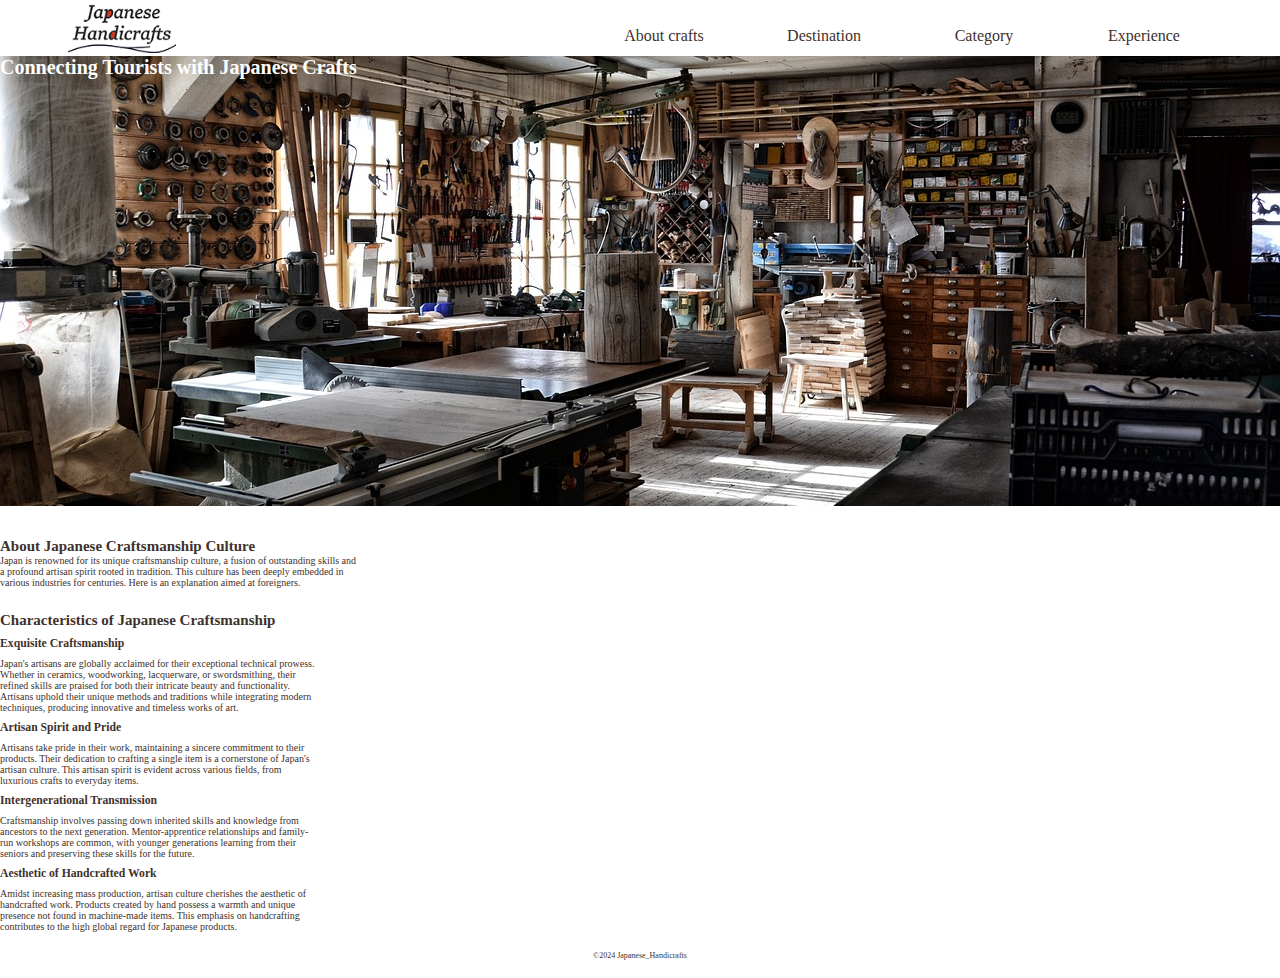
==== index.html @ d25948ee "indexの見た目を整え中" ====
<!DOCTYPE html>
<html lang="en">

<head>
    <meta charset="UTF-8">
    <meta name="viewport" content="width=device-width, initial-scale=1.0">
    <title>Japanese Handicrafts</title>

    <!-- 公開の際必要なmeta情報 課題時はコメントでも可です -->
    <meta name="twitter:card" content="summary">
    <meta name="twitter:site" content="@twitteraccount">
    <meta property="og:site_name" content="サイト名">
    <meta property="og:title" content="サイトタイトル">
    <meta property="og:description" content="サイト説明文">
    <meta property="og:url" content="https://hoge.ecc.com/">
    <meta property="og:image" content="https://hoge.ecc.com/ogp.png">
    <meta property="og:type" content="website">
    <link rel="shortcut icon" href="http://www.hoge.hoge/favicon.ico" type="image/vnd.microsoft.icon">
    <link rel="apple-touch-icon" href="http://www.hoge.hoge/logo.png">

    <!-- ページのスタイルはheadの最後に記載 -->
    <link rel="stylesheet" href="css/ress.css">
    <link rel="stylesheet" href="sass/index.css">
</head>

<body>
    <div class="container">
        <header>
            <div class="headarea">
                <a class="logo" href="index.html">
                    <div class="logoimg">
                        <img src="/img/logo_short_rgb.png" alt="Japanese Handicrafts">
                    </div>
                </a>
                <div class="menuarea">
                    <nav class="desktopmenu">
                        <ul>
                            <li><a href="about.html">About crafts</a></li>
                            <li><a href="destination.html">Destination</a></li>
                            <li><a href="category.html">Category</a></li>
                            <li><a href="experience.html">Experience</a></li>
                        </ul>
                    </nav>

                    <div class="hamburgermenu">
                        <span></span>
                        <span></span>
                        <span></span>
                    </div>
                </div>
            </div>
            <ul class="slide">
                <li><a href="about.html">About crafts</a></li>
                <li><a href="destination.html">Destination</a></li>
                <li><a href="category.html">Category</a></li>
                <li><a href="experience.html">Experience</a></li>
            </ul>
        </header>
        <!-- main -->
        <main>
            <div class="firstview">
                <h1>Connecting Tourists with Japanese Crafts</h1>
            </div>
            <div class="description">
                <section>
                    <h2>About Japanese Craftsmanship Culture</h2>
                    <p>
                        Japan is renowned for its unique craftsmanship culture, a fusion of outstanding skills and a
                        profound
                        artisan spirit rooted in tradition. This culture has been deeply embedded in various industries
                        for
                        centuries. Here is an explanation aimed at foreigners.
                    </p>
                </section>
                <div class="fourdesc">
                    <h2>Characteristics of Japanese Craftsmanship</h2>
                    <section>
                        <h3>Exquisite Craftsmanship</h3>
                        <p>Japan's artisans are globally acclaimed for their exceptional technical prowess. Whether in
                            ceramics,
                            woodworking, lacquerware, or swordsmithing, their refined skills are praised for both their
                            intricate
                            beauty and functionality. Artisans uphold their unique methods and traditions while
                            integrating
                            modern
                            techniques, producing innovative and timeless works of art.
                        </p>
                    </section>
                    <section>
                        <h3>Artisan Spirit and Pride</h3>
                        <p>Artisans take pride in their work, maintaining a sincere commitment to their products. Their
                            dedication
                            to crafting a single item is a cornerstone of Japan's artisan culture. This artisan spirit
                            is
                            evident
                            across various fields, from luxurious crafts to everyday items.
                        </p>
                    </section>
                    <section>
                        <h3>Intergenerational Transmission</h3>
                        <p>Craftsmanship involves passing down inherited skills and knowledge from ancestors to the next
                            generation.
                            Mentor-apprentice relationships and family-run workshops are common, with younger
                            generations
                            learning
                            from their seniors and preserving these skills for the future.
                        </p>
                    </section>
                    <section>
                        <h3>Aesthetic of Handcrafted Work</h3>
                        <p>Amidst increasing mass production, artisan culture cherishes the aesthetic of handcrafted
                            work.
                            Products
                            created by hand possess a warmth and unique presence not found in machine-made items. This
                            emphasis
                            on
                            handcrafting contributes to the high global regard for Japanese products.
                        </p>
                    </section>
                </div>
            </div>
        </main>
        <footer>
            <p><small>&copy;2024 Japanese_Handicrafts</small></p>
        </footer>
    </div>

    <script src="js/index.js"></script>
</body>

</html>
---- css/ress.css ----
/* resset.dev • v5.0.2 */

/* # =================================================================
    # Global selectors
   # ================================================================= */

html {
    box-sizing: border-box;
    -webkit-text-size-adjust: 100%; /* Prevent adjustments of font size after orientation changes in iOS */
    word-break: normal;
    -moz-tab-size: 4;
    tab-size: 4;
}

*,
::before,
::after {
    background-repeat: no-repeat; /* Set `background-repeat: no-repeat` to all elements and pseudo elements */
    box-sizing: inherit;
}

::before,
::after {
    text-decoration: inherit; /* Inherit text-decoration and vertical align to ::before and ::after pseudo elements */
    vertical-align: inherit;
}

* {
    padding: 0; /* Reset `padding` and `margin` of all elements */
    margin: 0;
}

/* # =================================================================
    # General elements
    # ================================================================= */

hr {
    overflow: visible; /* Show the overflow in Edge and IE */
    height: 0; /* Add the correct box sizing in Firefox */
    color: inherit; /* Correct border color in Firefox. */
}

details,
main {
    display: block; /* Render the `main` element consistently in IE. */
}

summary {
    display: list-item; /* Add the correct display in all browsers */
}

small {
    font-size: 80%; /* Set font-size to 80% in `small` elements */
}

[hidden] {
    display: none; /* Add the correct display in IE */
}

abbr[title] {
    border-bottom: none; /* Remove the bottom border in Chrome 57 */
    /* Add the correct text decoration in Chrome, Edge, IE, Opera, and Safari */
    text-decoration: underline;
    text-decoration: underline dotted;
}

a {
    background-color: transparent; /* Remove the gray background on active links in IE 10 */
}

a:active,
a:hover {
    outline-width: 0; /* Remove the outline when hovering in all browsers */
}

code,
kbd,
pre,
samp {
    font-family: monospace, monospace; /* Specify the font family of code elements */
}

pre {
    font-size: 1em; /* Correct the odd `em` font sizing in all browsers */
}

b,
strong {
    font-weight: bolder; /* Add the correct font weight in Chrome, Edge, and Safari */
}

/* https://gist.github.com/unruthless/413930 */
sub,
sup {
    font-size: 75%;
    line-height: 0;
    position: relative;
    vertical-align: baseline;
}

sub {
    bottom: -0.25em;
}

sup {
    top: -0.5em;
}

table {
    border-color: inherit; /* Correct border color in all Chrome, Edge, and Safari. */
    text-indent: 0; /* Remove text indentation in Chrome, Edge, and Safari */
}

iframe {
    border-style: none;
}

/* # =================================================================
    # Forms
    # ================================================================= */

input {
    border-radius: 0;
}

[type='number']::-webkit-inner-spin-button,
[type='number']::-webkit-outer-spin-button {
    height: auto; /* Correct the cursor style of increment and decrement buttons in Chrome */
}

[type='search'] {
    -webkit-appearance: textfield; /* Correct the odd appearance in Chrome and Safari */
    outline-offset: -2px; /* Correct the outline style in Safari */
}

[type='search']::-webkit-search-decoration {
    -webkit-appearance: none; /* Remove the inner padding in Chrome and Safari on macOS */
}

textarea {
    overflow: auto; /* Internet Explorer 11+ */
    resize: vertical; /* Specify textarea resizability */
}

button,
input,
optgroup,
select,
textarea {
    font: inherit; /* Specify font inheritance of form elements */
}

optgroup {
    font-weight: bold; /* Restore the font weight unset by the previous rule */
}

button {
    overflow: visible; /* Address `overflow` set to `hidden` in IE 8/9/10/11 */
}

button,
select {
    text-transform: none; /* Firefox 40+, Internet Explorer 11- */
}

/* Apply cursor pointer to button elements */
button,
[type='button'],
[type='reset'],
[type='submit'],
[role='button'] {
    cursor: pointer;
}

/* Remove inner padding and border in Firefox 4+ */
button::-moz-focus-inner,
[type='button']::-moz-focus-inner,
[type='reset']::-moz-focus-inner,
[type='submit']::-moz-focus-inner {
    border-style: none;
    padding: 0;
}

/* Replace focus style removed in the border reset above */
button:-moz-focusring,
[type='button']::-moz-focus-inner,
[type='reset']::-moz-focus-inner,
[type='submit']::-moz-focus-inner {
    outline: 1px dotted ButtonText;
}

button,
html [type='button'], /* Prevent a WebKit bug where (2) destroys native `audio` and `video`controls in Android 4 */
[type='reset'],
[type='submit'] {
    -webkit-appearance: button; /* Correct the inability to style clickable types in iOS */
}

/* Remove the default button styling in all browsers */
button,
input,
select,
textarea {
    background-color: transparent;
    border-style: none;
}

a:focus,
button:focus,
input:focus,
select:focus,
textarea:focus {
    outline-width: 0;
}

/* Style select like a standard input */
select {
    -moz-appearance: none; /* Firefox 36+ */
    -webkit-appearance: none; /* Chrome 41+ */
}

select::-ms-expand {
    display: none; /* Internet Explorer 11+ */
}

select::-ms-value {
    color: currentColor; /* Internet Explorer 11+ */
}

legend {
    border: 0; /* Correct `color` not being inherited in IE 8/9/10/11 */
    color: inherit; /* Correct the color inheritance from `fieldset` elements in IE */
    display: table; /* Correct the text wrapping in Edge and IE */
    max-width: 100%; /* Correct the text wrapping in Edge and IE */
    white-space: normal; /* Correct the text wrapping in Edge and IE */
    max-width: 100%; /* Correct the text wrapping in Edge 18- and IE */
}

::-webkit-file-upload-button {
    /* Correct the inability to style clickable types in iOS and Safari */
    -webkit-appearance: button;
    color: inherit;
    font: inherit; /* Change font properties to `inherit` in Chrome and Safari */
}

/* Replace pointer cursor in disabled elements */
[disabled] {
    cursor: default;
}

/* # =================================================================
    # Specify media element style
    # ================================================================= */

img {
    border-style: none; /* Remove border when inside `a` element in IE 8/9/10 */
}

/* Add the correct vertical alignment in Chrome, Firefox, and Opera */
progress {
    vertical-align: baseline;
}

/* # =================================================================
    # Accessibility
    # ================================================================= */

/* Specify the progress cursor of updating elements */
[aria-busy='true'] {
    cursor: progress;
}

/* Specify the pointer cursor of trigger elements */
[aria-controls] {
    cursor: pointer;
}

/* Specify the unstyled cursor of disabled, not-editable, or otherwise inoperable elements */
[aria-disabled='true'] {
    cursor: default;
}
---- sass/index.css ----
@charset "UTF-8";
html {
  font-size: 62.5%;
}

html,
body {
  height: 100%;
}

:root {
  --base-color: #fff;
  --accentColor: #bc002d;
  --maincolor: #e3bc75;
  --fontcolor: #3f312b;
}

div.container {
  display: grid;
  grid-template-rows: 56px 1fr 5vh;
}

header {
  width: 100%;
  grid-row: 1/2;
}
header div.headarea {
  height: 100%;
  display: flex;
  justify-content: space-between;
}
header div.headarea a.logo {
  display: inline-block;
  width: 108px;
  height: 90%;
  margin-top: 2.2px;
  margin-bottom: 2.2px;
  margin-left: 12px;
}
header div.headarea a.logo div.logoimg {
  width: 100%;
  height: 100%;
}
header div.headarea a.logo div.logoimg img {
  width: 100%;
  height: 100%;
}
header div.headarea div.menuarea {
  width: 56px;
  height: 100%;
  /* active */
  /* パソコンサイズのメニューのスタイル */
}
header div.headarea div.menuarea div.hamburgermenu {
  display: block;
  position: relative;
  width: 56px;
  height: 100%;
  background: var(--maincolor);
}
header div.headarea div.menuarea div.hamburgermenu span {
  position: absolute;
  width: 50%;
  height: 2px;
  left: 14px;
  background: var(--fontcolor);
  transition: 0.5s;
}
header div.headarea div.menuarea div.hamburgermenu span:first-child {
  top: 18px;
}
header div.headarea div.menuarea div.hamburgermenu span:nth-child(2) {
  top: 28px;
}
header div.headarea div.menuarea div.hamburgermenu span:last-child {
  top: 38px;
}
header div.headarea div.menuarea div.hamburgermenu.active > span:first-child {
  transform: rotate(45deg);
  top: 28px;
  left: 14px;
}
header div.headarea div.menuarea div.hamburgermenu.active > span:nth-child(2) {
  opacity: 0;
}
header div.headarea div.menuarea div.hamburgermenu.active > span:last-child {
  transform: rotate(-45deg);
  top: 28px;
  left: 14px;
}
header div.headarea div.menuarea nav.desktop-menu {
  display: none;
}
header ul.slide {
  width: 80%;
  height: 95vh;
  background: var(--base-color);
  transform: translateX(125%);
  transition: 0.5s ease-in-out;
  list-style-type: none;
}
header ul.slide > li {
  line-height: 4;
  text-align: center;
}
header ul.slide > li > a:link,
header ul.slide > li > a:visited {
  color: #333;
}
header ul.slide > li > a:hover {
  color: var(--fontcolor);
}
header ul.slide.active {
  transform: translateX(25%);
}

main {
  width: 100%;
  color: var(--fontcolor);
  grid-row: 2/3;
}
main div.firstview {
  width: 100%;
  height: 50vh;
  background: url(/img/workshop-4863393_1280.jpg) center center/cover;
}
main div.firstview h1 {
  color: var(--base-color);
}
main div.description {
  width: 360px;
  height: auto;
  margin-top: 32px;
}
main div.description div.fourdesc {
  display: flex;
  flex-wrap: wrap;
  margin-top: 24px;
}
main div.description div.fourdesc h3 {
  margin-bottom: 8px;
}
main div.description div.fourdesc section {
  width: 320px;
  height: auto;
  margin-top: 8px;
}

footer {
  width: 100%;
  grid-row: 3/4;
}
footer p {
  width: 100%;
  color: var(--fontcolor);
  text-align: center;
  line-height: 5vh;
}

/* PCサイズ時のメディアクエリ */
@media only screen and (min-width: 768px) {
  header div.headarea {
    padding: 0 56px;
  }
  header div.headarea div.menuarea {
    width: 640px;
    height: 100%;
  }
  header div.headarea div.menuarea div.hamburgermenu {
    height: 100%;
    display: none;
  }
  header div.headarea div.menuarea nav.desktopmenu {
    height: 100%;
    display: block;
  }
  header div.headarea div.menuarea nav.desktopmenu ul {
    width: 100%;
    height: 100%;
    display: flex;
    align-items: end;
    list-style-type: none;
  }
  header div.headarea div.menuarea nav.desktopmenu ul li {
    width: 160px;
    height: 40px;
    text-align: center;
  }
  header div.headarea div.menuarea nav.desktopmenu ul li a:link, header div.headarea div.menuarea nav.desktopmenu ul li a:visited {
    width: 100%;
    height: 100%;
    display: inline-block;
    color: var(--fontcolor);
    font-size: 1.6rem;
    line-height: 4rem;
    text-decoration: none;
    transition: 0.5s;
  }
  header div.headarea div.menuarea nav.desktopmenu ul li a:hover {
    color: var(--accentColor);
  }
}/*# sourceMappingURL=index.css.map */
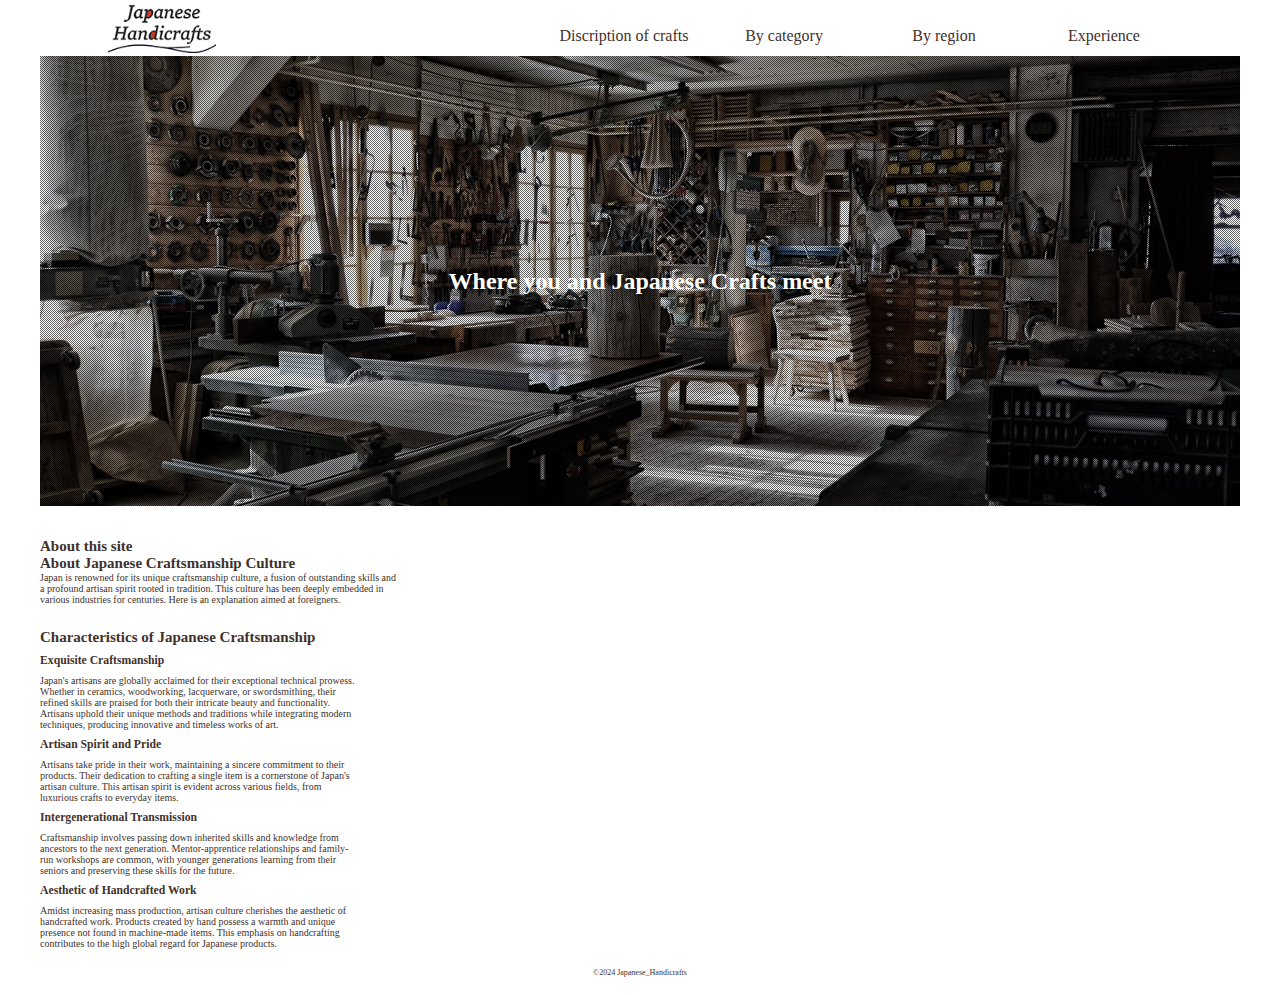
==== commit 66d3f41d: "ページ量決まり" ====
--- a/index.html
+++ b/index.html
@@ -35,9 +35,9 @@
                 <div class="menuarea">
                     <nav class="desktopmenu">
                         <ul>
-                            <li><a href="about.html">About crafts</a></li>
-                            <li><a href="destination.html">Destination</a></li>
-                            <li><a href="category.html">Category</a></li>
+                            <li><a href="about.html">Discription of crafts</a></li>
+                            <li><a href="category.html">By category</a></li>
+                            <li><a href="region.html">By region</a></li>
                             <li><a href="experience.html">Experience</a></li>
                         </ul>
                     </nav>
@@ -50,18 +50,22 @@
                 </div>
             </div>
             <ul class="slide">
-                <li><a href="about.html">About crafts</a></li>
-                <li><a href="destination.html">Destination</a></li>
-                <li><a href="category.html">Category</a></li>
+                <li><a href="about.html">Discription of crafts</a></li>
+                <li><a href="category.html">By category</a></li>
+                <li><a href="region.html">By region</a></li>
                 <li><a href="experience.html">Experience</a></li>
             </ul>
         </header>
         <!-- main -->
         <main>
             <div class="firstview">
-                <h1>Connecting Tourists with Japanese Crafts</h1>
+                <h1>Where you and Japanese Crafts meet</h1>
             </div>
             <div class="description">
+                <section class="objective">
+                    <h2>About this site</h2>
+                    <p></p>
+                </section>
                 <section>
                     <h2>About Japanese Craftsmanship Culture</h2>
                     <p>
--- a/sass/index.css
+++ b/sass/index.css
@@ -5,17 +5,22 @@
 
 html,
 body {
+  min-width: 390px;
+  max-width: 1200px;
+  margin: 0 auto;
   height: 100%;
 }
 
 :root {
   --base-color: #fff;
   --accentColor: #bc002d;
-  --maincolor: #e3bc75;
+  --maincolor: #E3BC75;
   --fontcolor: #3f312b;
 }
 
 div.container {
+  width: 100%;
+  margin: 0 auto;
   display: grid;
   grid-template-rows: 56px 1fr 5vh;
 }
@@ -94,21 +99,31 @@
 header ul.slide {
   width: 80%;
   height: 95vh;
+  padding-top: 16px;
   background: var(--base-color);
   transform: translateX(125%);
   transition: 0.5s ease-in-out;
   list-style-type: none;
 }
 header ul.slide > li {
-  line-height: 4;
-  text-align: center;
+  width: 100%;
+  height: 56px;
 }
 header ul.slide > li > a:link,
 header ul.slide > li > a:visited {
+  display: inline-block;
+  width: 100%;
+  height: 100%;
   color: #333;
+  font-size: 1.6rem;
+  line-height: 5.6rem;
+  text-align: center;
+  text-decoration: none;
+  transition: 0.2s;
 }
 header ul.slide > li > a:hover {
-  color: var(--fontcolor);
+  border: solid 4px var(--maincolor);
+  line-height: 4.8rem;
 }
 header ul.slide.active {
   transform: translateX(25%);
@@ -122,10 +137,16 @@
 main div.firstview {
   width: 100%;
   height: 50vh;
-  background: url(/img/workshop-4863393_1280.jpg) center center/cover;
+  display: flex;
+  justify-content: center;
+  align-items: center;
+  background: url(/img/overlay.png) repeat, url(/img/workshop-4863393_1280.jpg) center center/cover;
 }
 main div.firstview h1 {
+  width: 90%;
   color: var(--base-color);
+  font-size: 2.4rem;
+  text-align: center;
 }
 main div.description {
   width: 360px;
@@ -199,4 +220,7 @@
   header div.headarea div.menuarea nav.desktopmenu ul li a:hover {
     color: var(--accentColor);
   }
+  header ul.slide {
+    display: none;
+  }
 }/*# sourceMappingURL=index.css.map */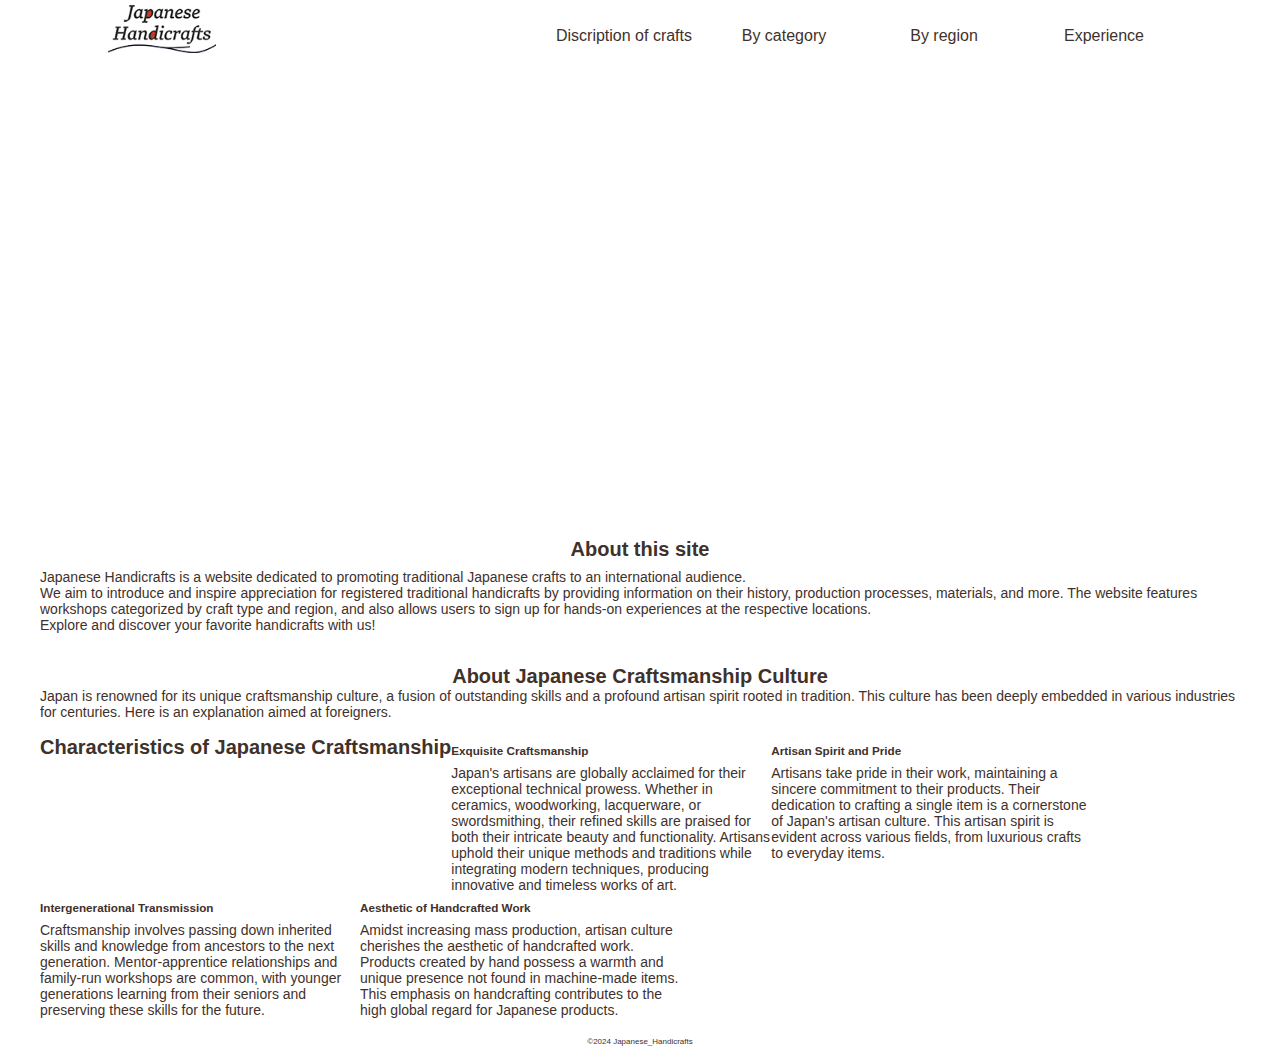
==== commit 4ead20ec: "imgフォルダをimagesフォルダに変更" ====
--- a/index.html
+++ b/index.html
@@ -21,6 +21,9 @@
     <!-- ページのスタイルはheadの最後に記載 -->
     <link rel="stylesheet" href="css/ress.css">
     <link rel="stylesheet" href="sass/index.css">
+    <link rel="preconnect" href="https://fonts.googleapis.com">
+    <link rel="preconnect" href="https://fonts.gstatic.com" crossorigin>
+    <link href="https://fonts.googleapis.com/css2?family=Roboto+Slab:wght@400;700&display=swap" rel="stylesheet">
 </head>
 
 <body>
@@ -29,7 +32,7 @@
             <div class="headarea">
                 <a class="logo" href="index.html">
                     <div class="logoimg">
-                        <img src="/img/logo_short_rgb.png" alt="Japanese Handicrafts">
+                        <img src="./images/logo_short_rgb.png" alt="Japanese Handicrafts">
                     </div>
                 </a>
                 <div class="menuarea">
@@ -64,7 +67,15 @@
             <div class="description">
                 <section class="objective">
                     <h2>About this site</h2>
-                    <p></p>
+                    <p>
+                        Japanese Handicrafts is a website dedicated to promoting traditional Japanese crafts to an
+                        international audience. <br>
+                        We aim to introduce and inspire appreciation for registered traditional
+                        handicrafts by providing information on their history, production processes, materials, and
+                        more. The website features workshops categorized by craft type and region, and also allows users
+                        to sign up for hands-on experiences at the respective locations. <br>
+                        Explore and discover your favorite handicrafts with us!
+                    </p>
                 </section>
                 <section>
                     <h2>About Japanese Craftsmanship Culture</h2>
--- a/sass/index.css
+++ b/sass/index.css
@@ -9,6 +9,8 @@
   max-width: 1200px;
   margin: 0 auto;
   height: 100%;
+  color: var(--fontcolor);
+  font-family: sans-serif;
 }
 
 :root {
@@ -140,7 +142,7 @@
   display: flex;
   justify-content: center;
   align-items: center;
-  background: url(/img/overlay.png) repeat, url(/img/workshop-4863393_1280.jpg) center center/cover;
+  background: url(./images/overlay.png) repeat, url(./images/workshop-4863393_1280.jpg) center center/cover;
 }
 main div.firstview h1 {
   width: 90%;
@@ -149,14 +151,28 @@
   text-align: center;
 }
 main div.description {
-  width: 360px;
+  width: 100%;
   height: auto;
   margin-top: 32px;
+}
+main div.description h2 {
+  font-size: 2rem;
+  text-align: center;
+}
+main div.description p {
+  margin: 0 auto;
+  font-size: 1.4rem;
+}
+main div.description section.objective {
+  margin-bottom: 32px;
+}
+main div.description section.objective h2 {
+  margin-bottom: 8px;
 }
 main div.description div.fourdesc {
   display: flex;
   flex-wrap: wrap;
-  margin-top: 24px;
+  margin-top: 16px;
 }
 main div.description div.fourdesc h3 {
   margin-bottom: 8px;
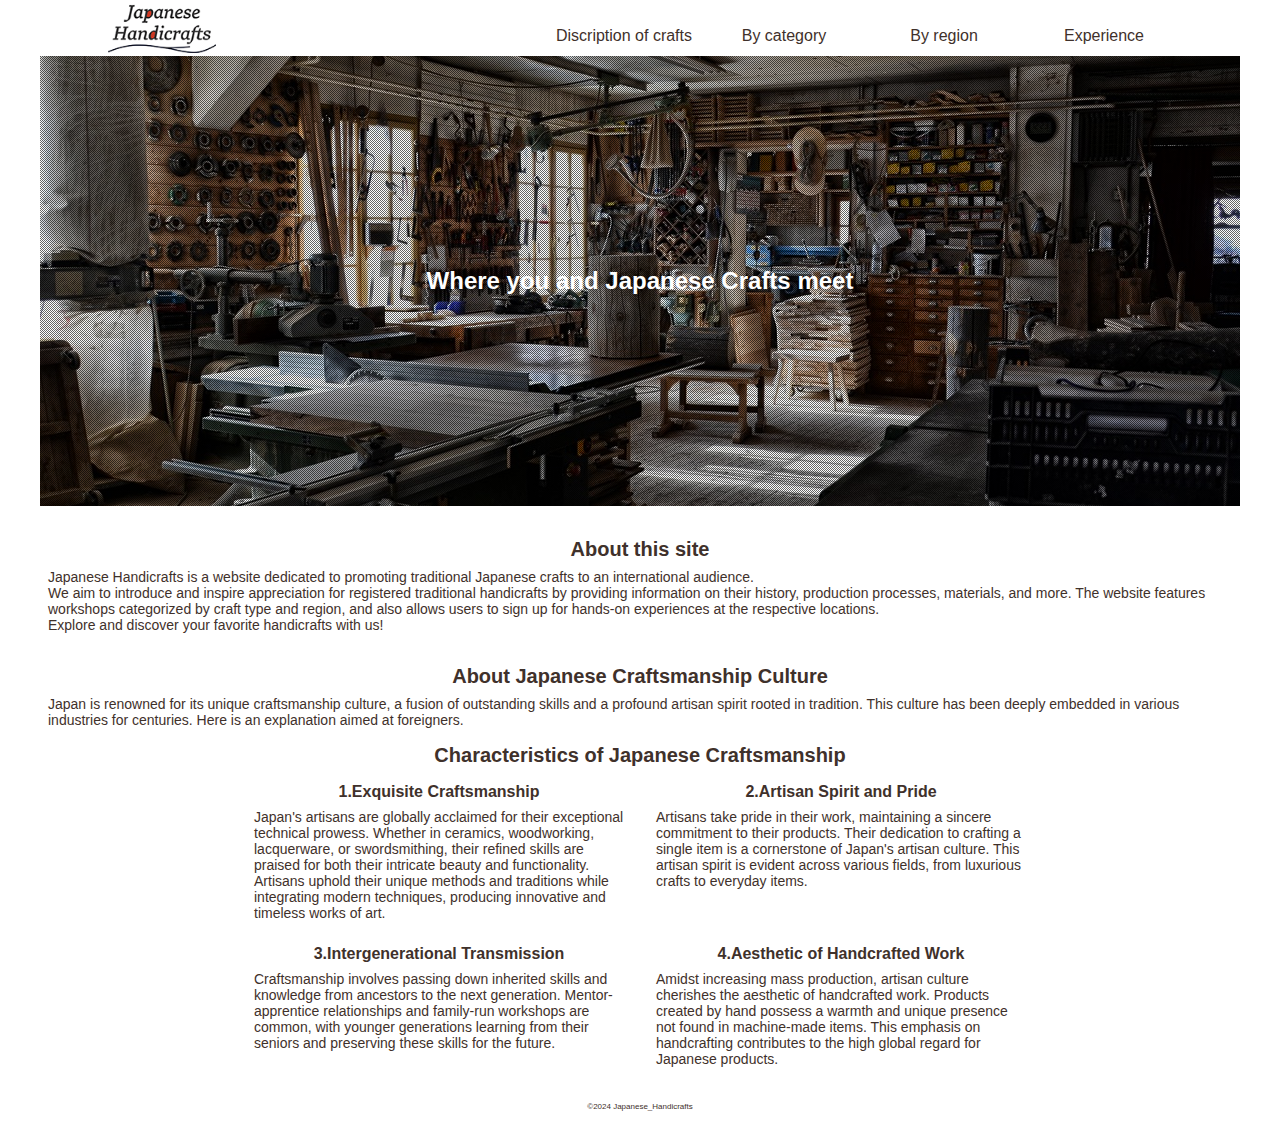
==== commit 881cebf6: "index改善中" ====
--- a/index.html
+++ b/index.html
@@ -77,7 +77,7 @@
                         Explore and discover your favorite handicrafts with us!
                     </p>
                 </section>
-                <section>
+                <section class="culture">
                     <h2>About Japanese Craftsmanship Culture</h2>
                     <p>
                         Japan is renowned for its unique craftsmanship culture, a fusion of outstanding skills and a
@@ -89,49 +89,57 @@
                 </section>
                 <div class="fourdesc">
                     <h2>Characteristics of Japanese Craftsmanship</h2>
-                    <section>
-                        <h3>Exquisite Craftsmanship</h3>
-                        <p>Japan's artisans are globally acclaimed for their exceptional technical prowess. Whether in
-                            ceramics,
-                            woodworking, lacquerware, or swordsmithing, their refined skills are praised for both their
-                            intricate
-                            beauty and functionality. Artisans uphold their unique methods and traditions while
-                            integrating
-                            modern
-                            techniques, producing innovative and timeless works of art.
-                        </p>
-                    </section>
-                    <section>
-                        <h3>Artisan Spirit and Pride</h3>
-                        <p>Artisans take pride in their work, maintaining a sincere commitment to their products. Their
-                            dedication
-                            to crafting a single item is a cornerstone of Japan's artisan culture. This artisan spirit
-                            is
-                            evident
-                            across various fields, from luxurious crafts to everyday items.
-                        </p>
-                    </section>
-                    <section>
-                        <h3>Intergenerational Transmission</h3>
-                        <p>Craftsmanship involves passing down inherited skills and knowledge from ancestors to the next
-                            generation.
-                            Mentor-apprentice relationships and family-run workshops are common, with younger
-                            generations
-                            learning
-                            from their seniors and preserving these skills for the future.
-                        </p>
-                    </section>
-                    <section>
-                        <h3>Aesthetic of Handcrafted Work</h3>
-                        <p>Amidst increasing mass production, artisan culture cherishes the aesthetic of handcrafted
-                            work.
-                            Products
-                            created by hand possess a warmth and unique presence not found in machine-made items. This
-                            emphasis
-                            on
-                            handcrafting contributes to the high global regard for Japanese products.
-                        </p>
-                    </section>
+                    <div class="descs">
+                        <section>
+                            <h3>1.Exquisite Craftsmanship</h3>
+                            <p>Japan's artisans are globally acclaimed for their exceptional technical prowess. Whether
+                                in
+                                ceramics,
+                                woodworking, lacquerware, or swordsmithing, their refined skills are praised for both
+                                their
+                                intricate
+                                beauty and functionality. Artisans uphold their unique methods and traditions while
+                                integrating
+                                modern
+                                techniques, producing innovative and timeless works of art.
+                            </p>
+                        </section>
+                        <section>
+                            <h3>2.Artisan Spirit and Pride</h3>
+                            <p>Artisans take pride in their work, maintaining a sincere commitment to their products.
+                                Their
+                                dedication
+                                to crafting a single item is a cornerstone of Japan's artisan culture. This artisan
+                                spirit
+                                is
+                                evident
+                                across various fields, from luxurious crafts to everyday items.
+                            </p>
+                        </section>
+                        <section>
+                            <h3>3.Intergenerational Transmission</h3>
+                            <p>Craftsmanship involves passing down inherited skills and knowledge from ancestors to the
+                                next
+                                generation.
+                                Mentor-apprentice relationships and family-run workshops are common, with younger
+                                generations
+                                learning
+                                from their seniors and preserving these skills for the future.
+                            </p>
+                        </section>
+                        <section>
+                            <h3>4.Aesthetic of Handcrafted Work</h3>
+                            <p>Amidst increasing mass production, artisan culture cherishes the aesthetic of handcrafted
+                                work.
+                                Products
+                                created by hand possess a warmth and unique presence not found in machine-made items.
+                                This
+                                emphasis
+                                on
+                                handcrafting contributes to the high global regard for Japanese products.
+                            </p>
+                        </section>
+                    </div>
                 </div>
             </div>
         </main>
--- a/sass/index.css
+++ b/sass/index.css
@@ -142,7 +142,7 @@
   display: flex;
   justify-content: center;
   align-items: center;
-  background: url(./images/overlay.png) repeat, url(./images/workshop-4863393_1280.jpg) center center/cover;
+  background: url(../images/overlay.png) repeat, url(../images/workshop_image.jpg) center center/cover;
 }
 main div.firstview h1 {
   width: 90%;
@@ -154,9 +154,16 @@
   width: 100%;
   height: auto;
   margin-top: 32px;
+  padding: 0 8px 0;
 }
 main div.description h2 {
+  margin-bottom: 8px;
   font-size: 2rem;
+  text-align: center;
+}
+main div.description h3 {
+  margin-bottom: 8px;
+  font-size: 1.6rem;
   text-align: center;
 }
 main div.description p {
@@ -166,21 +173,21 @@
 main div.description section.objective {
   margin-bottom: 32px;
 }
-main div.description section.objective h2 {
-  margin-bottom: 8px;
-}
 main div.description div.fourdesc {
+  margin-top: 16px;
+}
+main div.description div.fourdesc div.descs {
   display: flex;
   flex-wrap: wrap;
-  margin-top: 16px;
-}
-main div.description div.fourdesc h3 {
-  margin-bottom: 8px;
-}
-main div.description div.fourdesc section {
-  width: 320px;
+  justify-content: center;
+}
+main div.description div.fourdesc div.descs section {
+  max-width: 370px;
   height: auto;
-  margin-top: 8px;
+  margin: 8px 16px 16px;
+}
+main div.description div.fourdesc div.descs section p {
+  width: 100%;
 }
 
 footer {
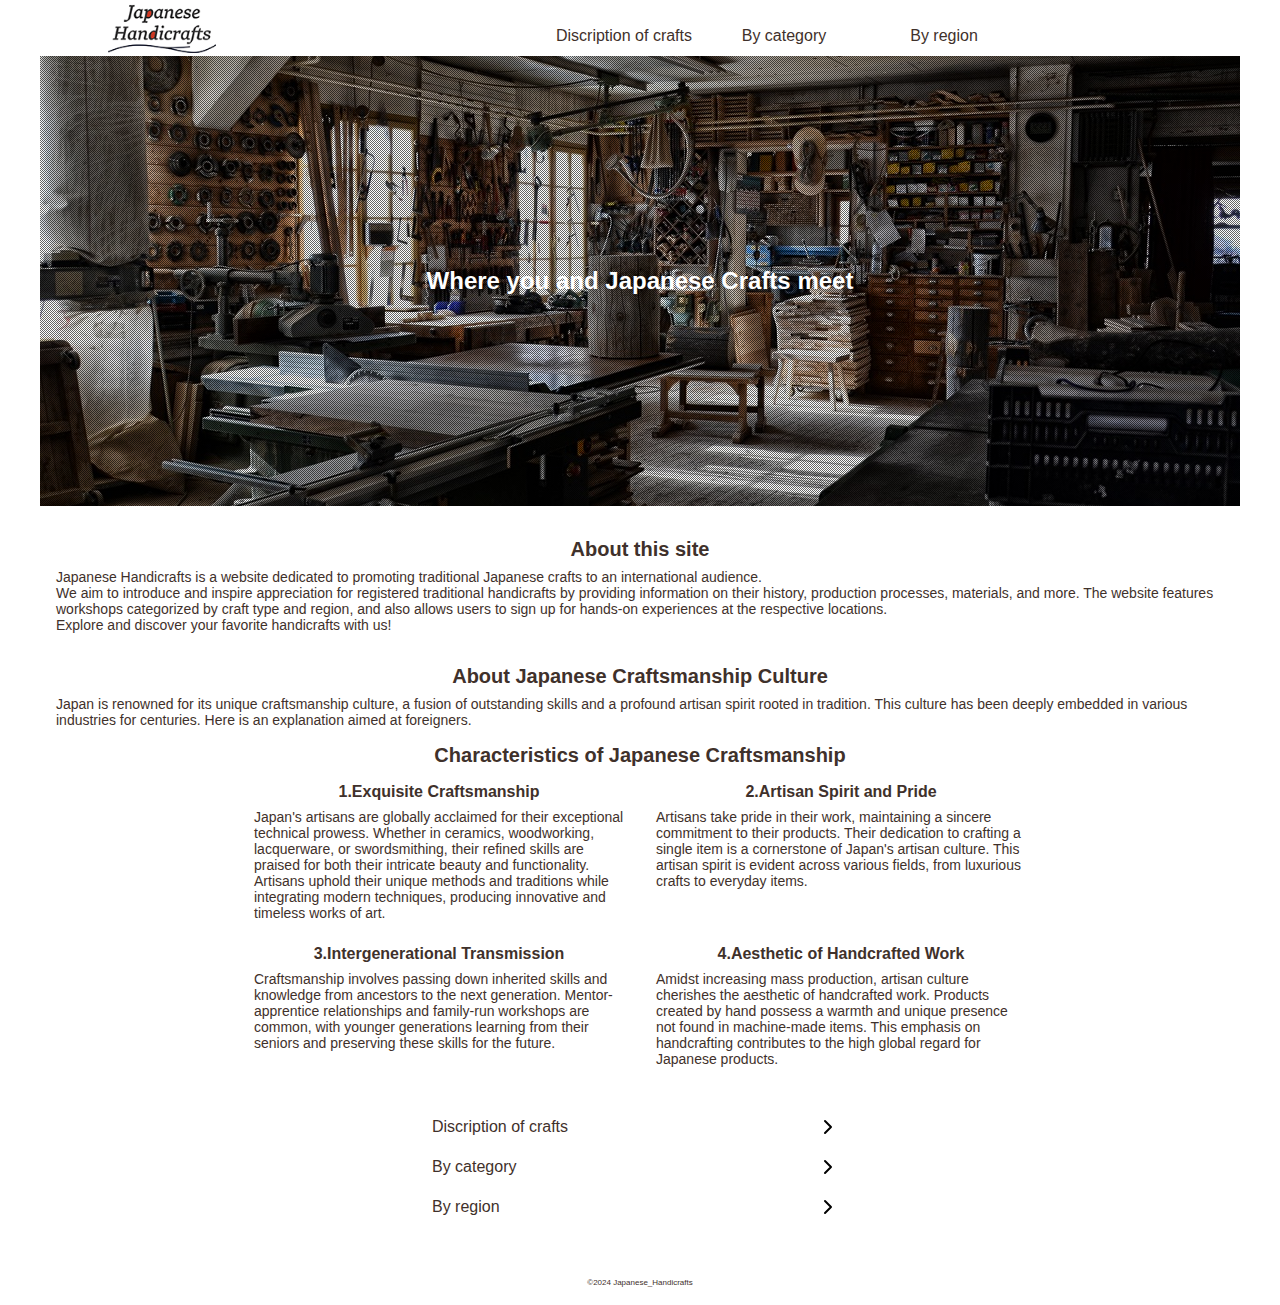
==== commit 37142262: "index大体オッケー" ====
--- a/index.html
+++ b/index.html
@@ -41,7 +41,6 @@
                             <li><a href="about.html">Discription of crafts</a></li>
                             <li><a href="category.html">By category</a></li>
                             <li><a href="region.html">By region</a></li>
-                            <li><a href="experience.html">Experience</a></li>
                         </ul>
                     </nav>
 
@@ -56,7 +55,6 @@
                 <li><a href="about.html">Discription of crafts</a></li>
                 <li><a href="category.html">By category</a></li>
                 <li><a href="region.html">By region</a></li>
-                <li><a href="experience.html">Experience</a></li>
             </ul>
         </header>
         <!-- main -->
@@ -142,6 +140,15 @@
                     </div>
                 </div>
             </div>
+            <div class="induction">
+                <nav>
+                    <ul>
+                        <li><a href="about.html">Discription of crafts</a></li>
+                        <li><a href="category.html">By category</a></li>
+                        <li><a href="region.html">By region</a></li>
+                    </ul>
+                </nav>
+            </div>
         </main>
         <footer>
             <p><small>&copy;2024 Japanese_Handicrafts</small></p>
--- a/sass/index.css
+++ b/sass/index.css
@@ -154,7 +154,7 @@
   width: 100%;
   height: auto;
   margin-top: 32px;
-  padding: 0 8px 0;
+  padding: 0 16px 0;
 }
 main div.description h2 {
   margin-bottom: 8px;
@@ -188,6 +188,44 @@
 }
 main div.description div.fourdesc div.descs section p {
   width: 100%;
+}
+main div.induction {
+  max-width: 480px;
+  padding: 0 16px;
+  margin: 0 auto 32px;
+}
+main div.induction nav ul {
+  margin: 24px 16px 0;
+}
+main div.induction nav ul li {
+  height: 40px;
+  display: flex;
+  list-style-type: none;
+}
+main div.induction nav ul li a:link,
+main div.induction nav ul li a:visited {
+  width: 100%;
+  height: 100%;
+  display: inline-block;
+  color: var(--fontcolor);
+  font-size: 1.6rem;
+  line-height: 4rem;
+  text-decoration: none;
+  position: relative;
+  transition: 0.3s;
+}
+main div.induction nav ul li a:hover {
+  line-height: 3.6rem;
+  border: solid 2px var(--maincolor);
+}
+main div.induction nav ul li a::after {
+  content: "";
+  display: inline-block;
+  width: 40px;
+  height: 100%;
+  position: absolute;
+  right: 0%;
+  background: url(../images/arrow_right.svg) no-repeat center center;
 }
 
 footer {
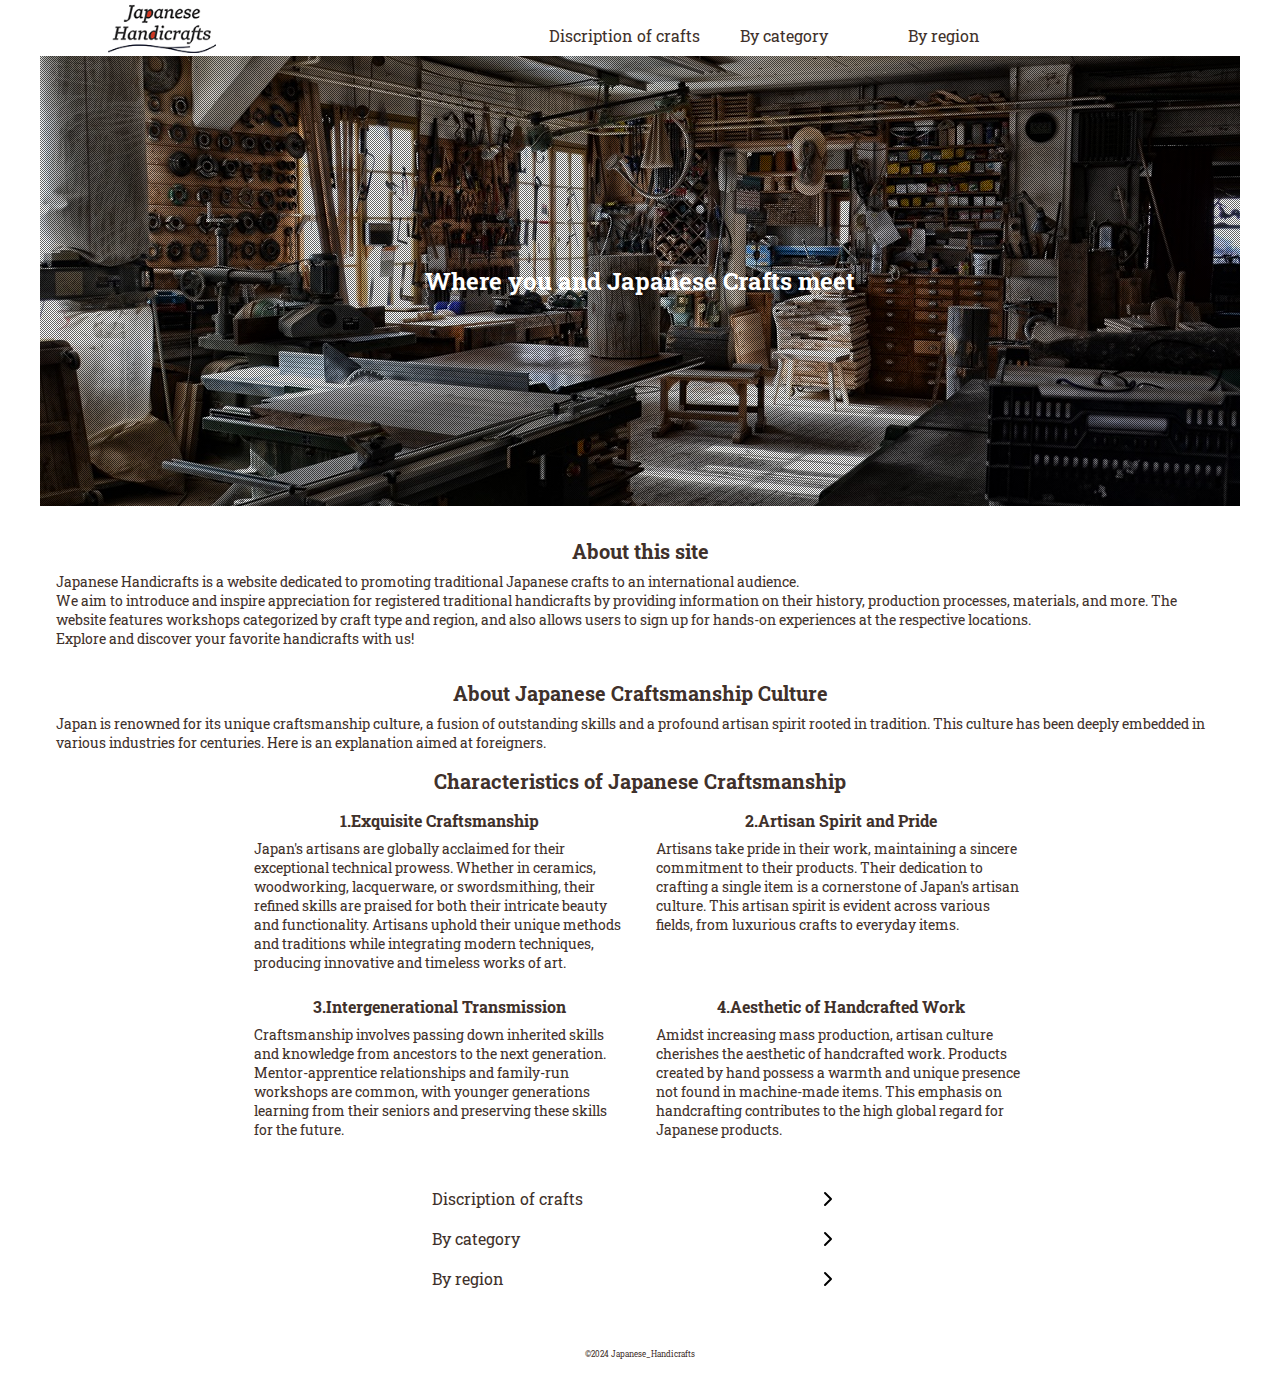
==== commit 3ac3246e: "about作成中" ====
--- a/index.html
+++ b/index.html
@@ -28,6 +28,7 @@
 
 <body>
     <div class="container">
+        <!-- header -->
         <header>
             <div class="headarea">
                 <a class="logo" href="index.html">
@@ -43,7 +44,6 @@
                             <li><a href="region.html">By region</a></li>
                         </ul>
                     </nav>
-
                     <div class="hamburgermenu">
                         <span></span>
                         <span></span>
@@ -150,6 +150,7 @@
                 </nav>
             </div>
         </main>
+        <!-- footer -->
         <footer>
             <p><small>&copy;2024 Japanese_Handicrafts</small></p>
         </footer>
--- a/sass/index.css
+++ b/sass/index.css
@@ -10,7 +10,7 @@
   margin: 0 auto;
   height: 100%;
   color: var(--fontcolor);
-  font-family: sans-serif;
+  font-family: "Roboto Slab", serif;
 }
 
 :root {
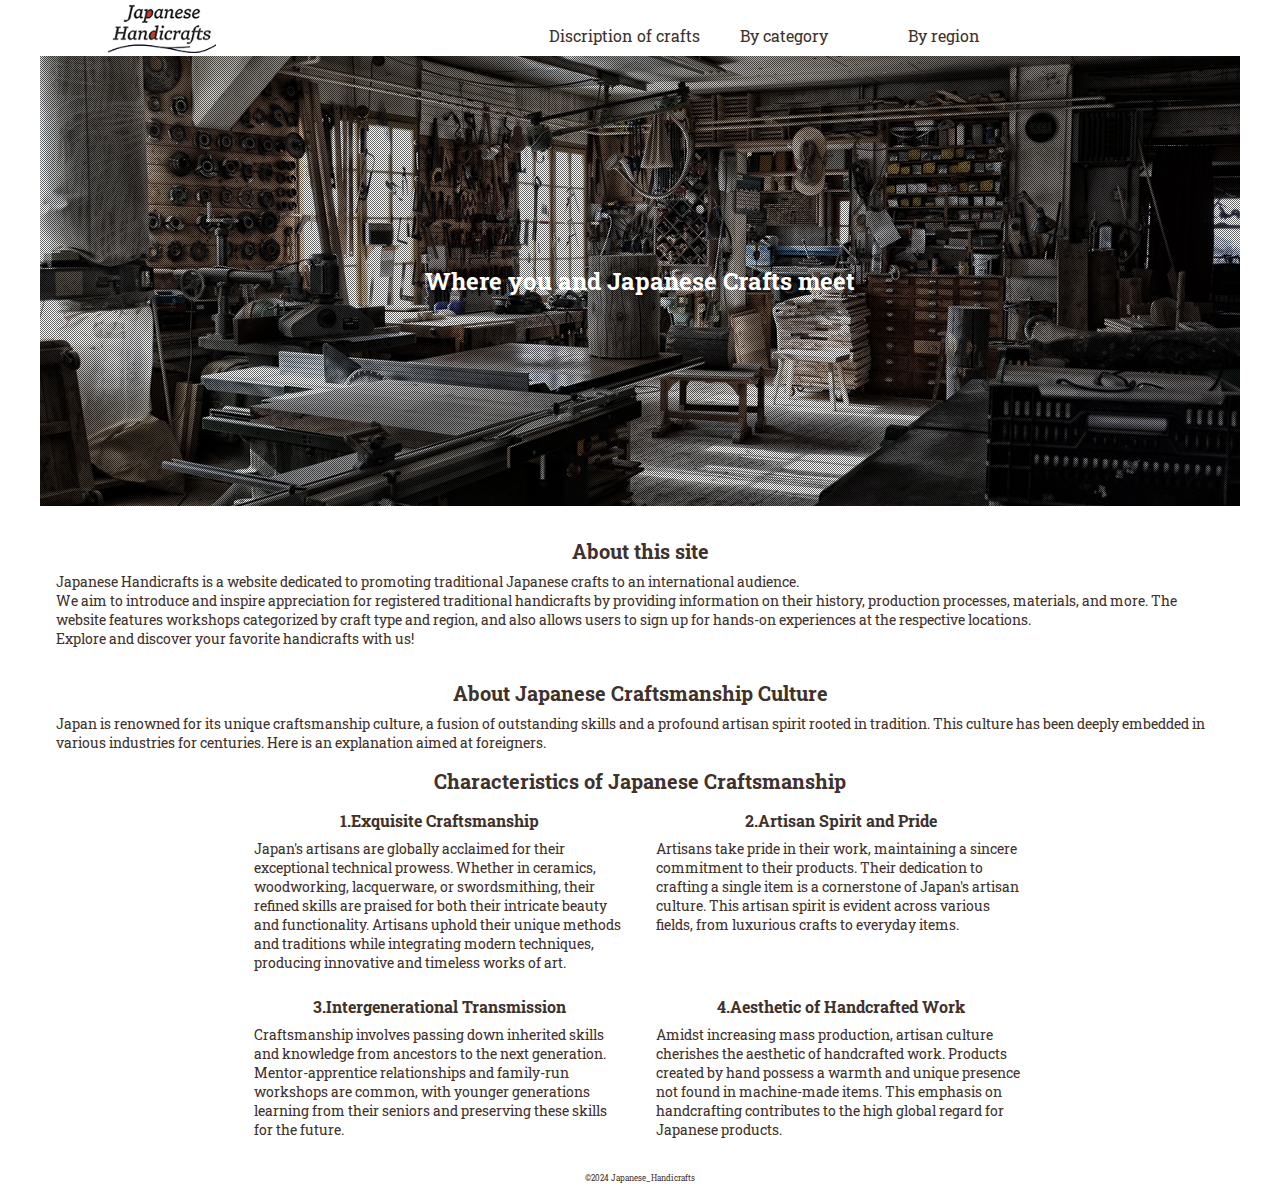
==== commit 45153f63: "category弄り中" ====
--- a/index.html
+++ b/index.html
@@ -140,15 +140,6 @@
                     </div>
                 </div>
             </div>
-            <div class="induction">
-                <nav>
-                    <ul>
-                        <li><a href="about.html">Discription of crafts</a></li>
-                        <li><a href="category.html">By category</a></li>
-                        <li><a href="region.html">By region</a></li>
-                    </ul>
-                </nav>
-            </div>
         </main>
         <!-- footer -->
         <footer>
--- a/sass/index.css
+++ b/sass/index.css
@@ -30,6 +30,9 @@
 header {
   width: 100%;
   grid-row: 1/2;
+  position: sticky;
+  top: 0;
+  background: var(--base-color);
 }
 header div.headarea {
   height: 100%;
@@ -189,44 +192,6 @@
 main div.description div.fourdesc div.descs section p {
   width: 100%;
 }
-main div.induction {
-  max-width: 480px;
-  padding: 0 16px;
-  margin: 0 auto 32px;
-}
-main div.induction nav ul {
-  margin: 24px 16px 0;
-}
-main div.induction nav ul li {
-  height: 40px;
-  display: flex;
-  list-style-type: none;
-}
-main div.induction nav ul li a:link,
-main div.induction nav ul li a:visited {
-  width: 100%;
-  height: 100%;
-  display: inline-block;
-  color: var(--fontcolor);
-  font-size: 1.6rem;
-  line-height: 4rem;
-  text-decoration: none;
-  position: relative;
-  transition: 0.3s;
-}
-main div.induction nav ul li a:hover {
-  line-height: 3.6rem;
-  border: solid 2px var(--maincolor);
-}
-main div.induction nav ul li a::after {
-  content: "";
-  display: inline-block;
-  width: 40px;
-  height: 100%;
-  position: absolute;
-  right: 0%;
-  background: url(../images/arrow_right.svg) no-repeat center center;
-}
 
 footer {
   width: 100%;
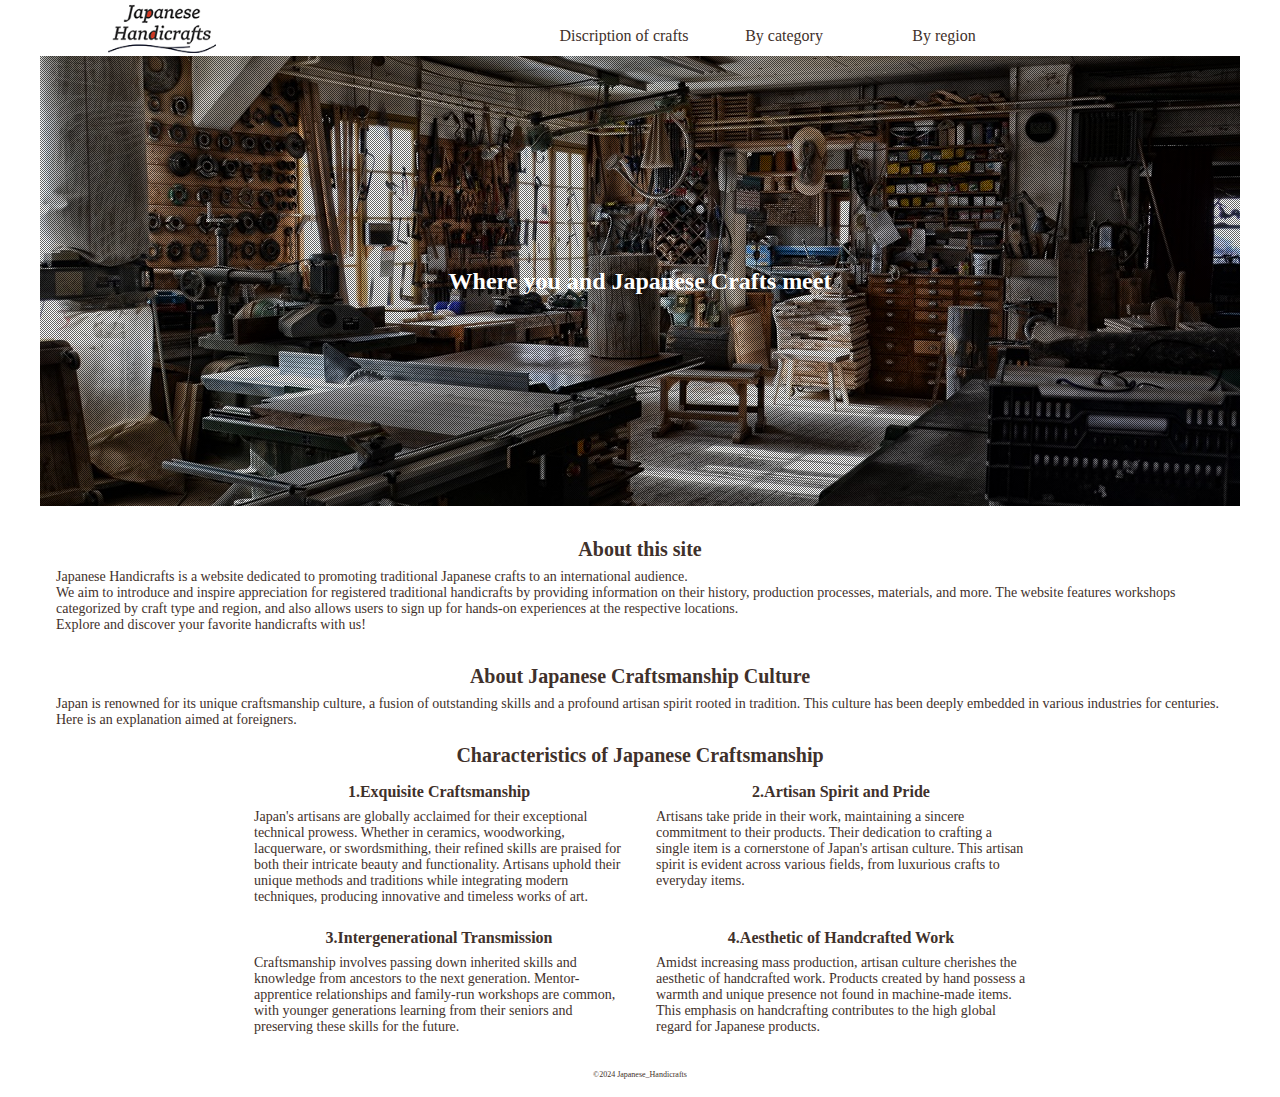
==== commit 1c4bd888: "許容範囲に突入" ====
--- a/index.html
+++ b/index.html
@@ -23,7 +23,7 @@
     <link rel="stylesheet" href="sass/index.css">
     <link rel="preconnect" href="https://fonts.googleapis.com">
     <link rel="preconnect" href="https://fonts.gstatic.com" crossorigin>
-    <link href="https://fonts.googleapis.com/css2?family=Roboto+Slab:wght@400;700&display=swap" rel="stylesheet">
+    <link href="https://fonts.googleapis.com/css2?family=Roboto:wght@400;600;700&display=swap" rel="stylesheet">
 </head>
 
 <body>
